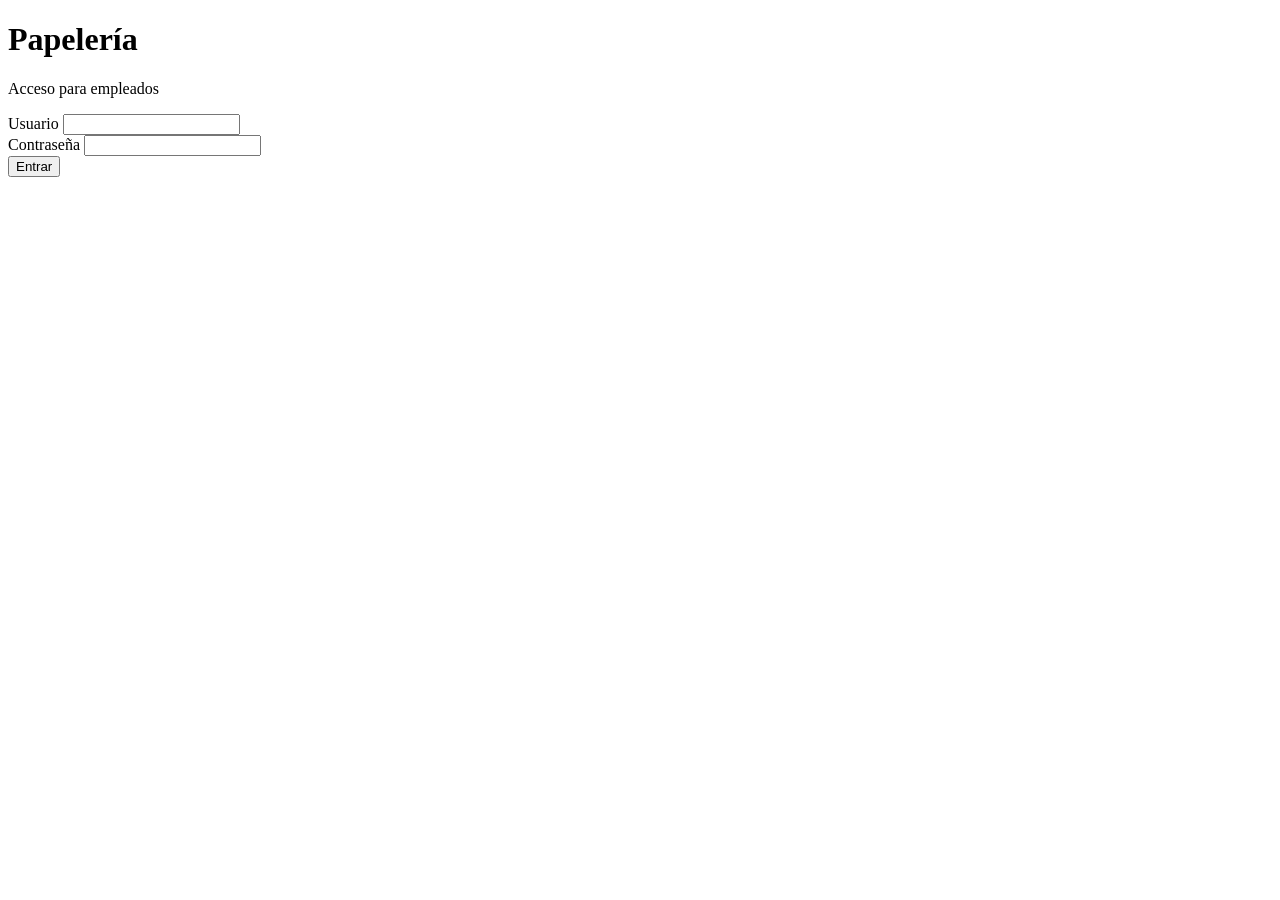
==== src/propuesta-frontend/frontend/login.html @ 959c7ab2 "Renombro carpeta de la propuesta de front end" ====
<!DOCTYPE html>
<html lang="es">
<head>
    <meta charset="UTF-8">
    <meta name="viewport" content="width=device-width, initial-scale=1">
    <title>Iniciar sesión - Papelería</title>
    <link rel="stylesheet" href="css/estilos.css">
</head>
<body>

<div id="mensaje-global" class="msg-global"></div>

<div class="login-fondo">
    <form class="login-caja" id="form-login">
        <h1>Papelería</h1>
        <p class="sub">Acceso para empleados</p>

        <div class="campo">
            <label for="usuario">Usuario</label>
            <input type="text" id="usuario" autocomplete="username">
        </div>

        <div class="campo">
            <label for="password">Contraseña</label>
            <input type="password" id="password" autocomplete="current-password">
        </div>

        <button type="submit" class="btn btn-ancho">Entrar</button>
    </form>
</div>

<script src="js/comun.js"></script>
<script>
document.getElementById('form-login').addEventListener('submit', function (e) {
    e.preventDefault();

    var usuario  = document.getElementById('usuario').value.trim();
    var password = document.getElementById('password').value;

    if (usuario === '' || password === '') {
        mostrarMensaje('Escribe tu usuario y contraseña', '#e74c3c');
        return;
    }

    // TODO: aquí se enviará usuario y password al servidor (API) y él los verificará.
    // El Front End nunca debe comparar ni guardar contraseñas.
    // Por ahora solo simulamos que el login fue correcto:
    window.location.href = 'index.html';
});
</script>

</body>
</html>
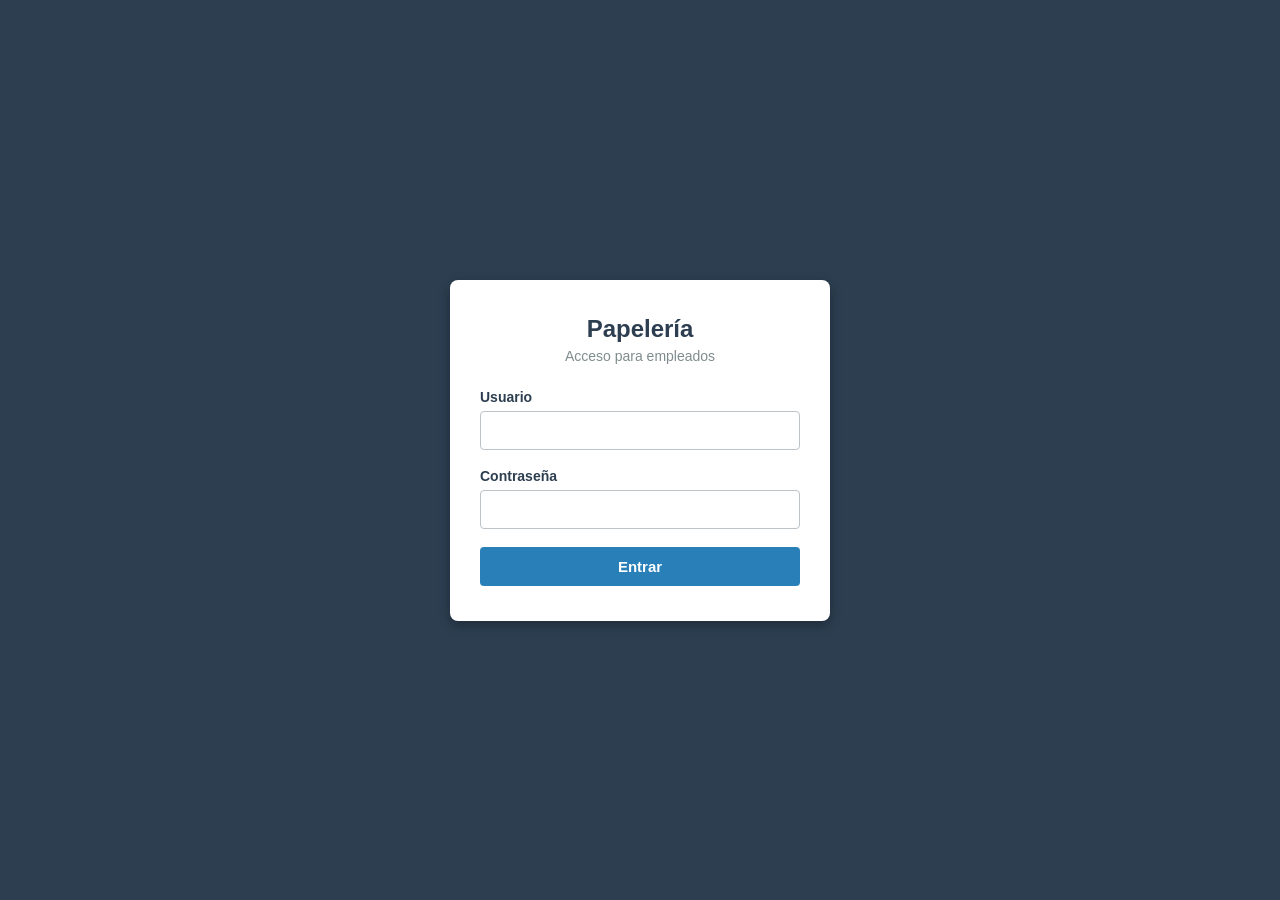
==== commit e6c8dddd: "Nuevos archivos de ventas, rol, clientes y empleados para dar de alta ademas de recomodo de archivos" ====
--- a/src/propuesta-frontend/frontend/login.html
+++ b/src/propuesta-frontend/frontend/login.html
@@ -4,7 +4,7 @@
     <meta charset="UTF-8">
     <meta name="viewport" content="width=device-width, initial-scale=1">
     <title>Iniciar sesión - Papelería</title>
-    <link rel="stylesheet" href="css/estilos.css">
+    <link rel="stylesheet" href="../../css/estilos.css">
 </head>
 <body>
 
@@ -29,7 +29,7 @@
     </form>
 </div>
 
-<script src="js/comun.js"></script>
+<script src="../../js/comun.js"></script>
 <script>
 document.getElementById('form-login').addEventListener('submit', function (e) {
     e.preventDefault();
--- a/src/css/estilos.css
+++ b/src/css/estilos.css
@@ -0,0 +1,92 @@
+/* ===== Estilos generales - Sistema de la Papelería ===== */
+* { box-sizing: border-box; }
+
+body {
+    font-family: Arial, sans-serif;
+    margin: 0;
+    background-color: #f4f4f9;
+    color: #2c3e50;
+}
+
+a { color: #2980b9; }
+
+/* ===== Mensaje global (en lugar de alert) ===== */
+.msg-global {
+    position: fixed; top: 20px; right: 20px;
+    padding: 15px 20px; border-radius: 5px;
+    color: white; font-weight: bold;
+    display: none; z-index: 1000;
+}
+
+/* ===== Login ===== */
+.login-fondo {
+    min-height: 100vh;
+    display: flex; align-items: center; justify-content: center;
+    background-color: #2c3e50;
+}
+.login-caja {
+    background: white; width: 100%; max-width: 380px;
+    padding: 35px 30px; border-radius: 8px;
+    box-shadow: 0 4px 12px rgba(0,0,0,0.3);
+}
+.login-caja h1 { margin: 0 0 5px 0; text-align: center; font-size: 24px; }
+.login-caja p.sub { margin: 0 0 25px 0; text-align: center; color: #7f8c8d; font-size: 14px; }
+
+.campo { margin-bottom: 18px; }
+.campo label { display: block; margin-bottom: 6px; font-size: 14px; font-weight: bold; }
+.campo input {
+    width: 100%; padding: 10px; font-size: 15px;
+    border: 1px solid #bdc3c7; border-radius: 4px;
+}
+.campo input:focus { outline: none; border-color: #2980b9; }
+
+.btn {
+    background: #2980b9; color: white; border: none;
+    padding: 11px 18px; font-size: 15px; font-weight: bold;
+    border-radius: 4px; cursor: pointer;
+}
+.btn:hover { background: #2471a3; }
+.btn-ancho { width: 100%; }
+
+/* ===== Layout principal (menú lateral + contenido) ===== */
+.app { display: flex; min-height: 100vh; }
+
+.menu-lateral {
+    width: 220px; background-color: #2c3e50; color: white;
+    display: flex; flex-direction: column; flex-shrink: 0;
+}
+.menu-lateral .logo { padding: 20px; font-size: 20px; font-weight: bold; border-bottom: 1px solid #34495e; }
+.menu-lateral nav { flex: 1; padding: 10px 0; }
+.menu-lateral nav a {
+    display: block; padding: 12px 20px;
+    color: #ecf0f1; text-decoration: none;
+}
+.menu-lateral nav a:hover { background-color: #34495e; }
+.menu-lateral nav a.activo { background-color: #2980b9; font-weight: bold; }
+.menu-lateral .usuario { padding: 15px 20px; border-top: 1px solid #34495e; font-size: 14px; }
+.menu-lateral .usuario a { color: #e74c3c; text-decoration: none; display: inline-block; margin-top: 6px; }
+
+.contenido { flex: 1; padding: 25px 30px; }
+.contenido h2 { margin-top: 0; }
+
+/* ===== Tarjetas del inicio ===== */
+.tarjetas {
+    display: grid;
+    grid-template-columns: repeat(auto-fit, minmax(220px, 1fr));
+    gap: 20px; margin-top: 20px;
+}
+.tarjeta {
+    background: white; padding: 25px 20px; border-radius: 8px;
+    box-shadow: 0 2px 5px rgba(0,0,0,0.1);
+    text-align: center; text-decoration: none; color: #2c3e50;
+}
+.tarjeta:hover { box-shadow: 0 4px 10px rgba(0,0,0,0.2); }
+.tarjeta h3 { margin: 0 0 8px 0; color: #2980b9; }
+.tarjeta p { margin: 0; color: #7f8c8d; font-size: 14px; }
+
+/* ===== Pantallas chicas ===== */
+@media (max-width: 700px) {
+    .app { flex-direction: column; }
+    .menu-lateral { width: 100%; }
+    .menu-lateral nav { display: flex; flex-wrap: wrap; padding: 0; }
+}
